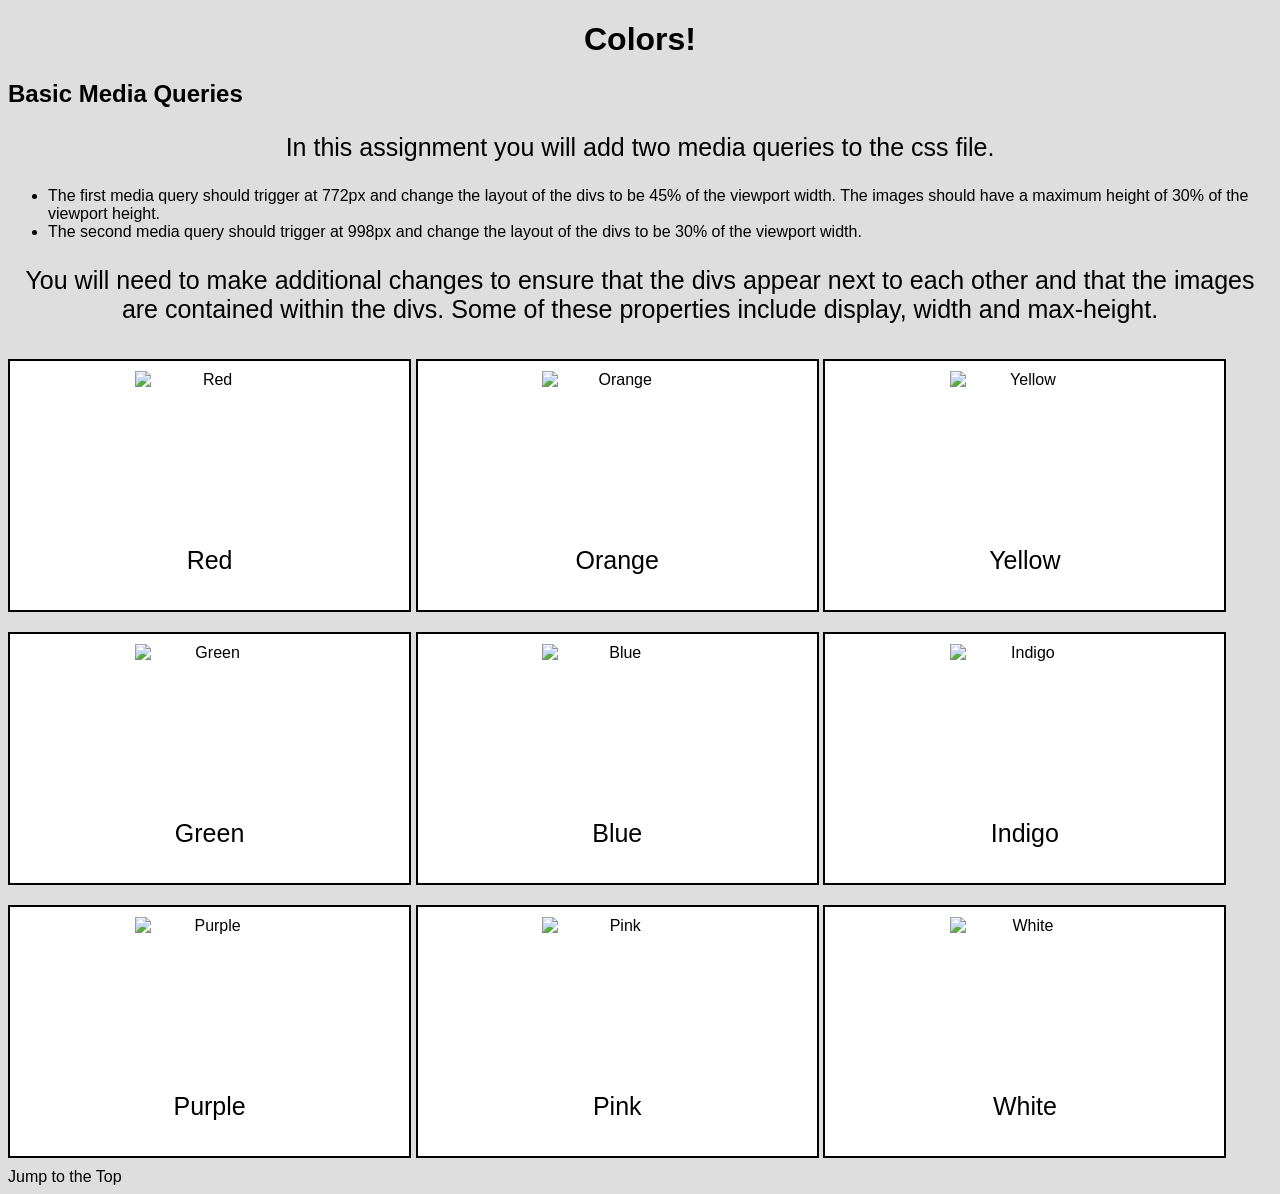
==== index.html @ 0a60a8ad "Add files via upload" ====
<!DOCTYPE html>
<html lang="en">

<head>
  <meta charset="UTF-8">
  <meta http-equiv="X-UA-Compatible" content="IE=edge">
  <meta name="viewport" content="width=device-width, initial-scale=1.0">
  <title>Colors</title>
  <link rel="stylesheet" href="style.css">
</head>

<body>
  <header>
    <h1 id="top">Colors!</h1>
  </header>

  <main>
    <h2>Basic Media Queries</h2>
    <p>In this assignment you will add two media queries to the css file.</p>
    <ul>
      <li>The first media query should trigger at 772px and change the layout of the divs to be 45% of the viewport width. The images should have a maximum height of 30% of the viewport height.</li>

      <li>The second media query should trigger at 998px and change the layout of the divs to be 30% of the viewport width.</li>
    </ul>
    <p>You will need to make additional changes to ensure that the divs appear next to each other and that the images are contained within the divs.  Some of these properties include display, width and max-height.</p>

    <div>
      <img src="images/Red.jpeg" alt="Red" width="200">
      <p class = "label">Red</p>
    </div>
    <div>
      <img src="images/Orange.png" alt="Orange" width="200">
      <p class = "label">Orange</p>
    </div>
    <div>
      <img src="images/Yellow.png" alt="Yellow" width="200">
      <p class = "label">Yellow</p>
    </div>
    <div>
      <img src="images/Green.png" alt="Green" width="200">
      <p class = "label">Green</p>
    </div>
    <div>
      <img src="images/Blue.png" alt="Blue" width="200">
      <p class = "label">Blue</p>
    </div>
    <div>
      <img src="images/Indigo.jpeg" alt="Indigo" width="200">
      <p class = "label">Indigo</p>
    </div>
    <div>
      <img src="images/Purple.png" alt="Purple" width="200">
      <p class = "label">Purple</p>
    </div>
    <div>
      <img src="images/Pink.jpeg" alt="Pink" width="200">
      <p class = "label">Pink</p>
    </div>
    <div>
      <img src="images/White.png" alt="White" width="200">
      <p class = "label">White</p>
    </div>
    </div>
  </main>

  <footer>
    <a href="#top">Jump to the Top</a>
  </footer>
</body>

</html>
---- style.css ----
body {
    background-color: #dedede;
}

h1 {
    text-align: center;
    font-family:Arial, sans-serif;
    font-size: 32px;
}

a {
    color: #000;
    text-decoration: none;
    font-family:Arial, sans-serif;
}

p {
   font-size: 25px;
   font-family:Arial, sans-serif;
}

img{
  width:100%;
}


p{
  text-align:center;
}

div img{
    width:150px;
    height: 150px;
    display:block;
    margin:auto;
}

div{
  display: inline-block;
  width: 24%;
  margin: 5px;
  padding: 2px;
}

body {
    background-color: #dedede;
    font-family: Arial, sans-serif;
}

div {
    display: block; 
    width: 90%;
    margin: 10px auto;
    padding: 10px;
    border: 2px solid #000;
    background-color: #fff;
    text-align: center;
}

img {
    width: 100%; 
    height: auto;
}

.label {
    display: none; 
}

@media screen and (min-width: 772px) {
    div {
        display: inline-block; 
        width: 45%;   
        vertical-align: top;
    }

    img {
        max-height: 30vh;      
        width: auto;    
    }
}

@media screen and (min-width: 998px) {
    div {
        width: 30%;        
    }

    .label {
        display: block;  
    }
}
























/* 
main {
    border: 5px #000 solid;
    margin: 10px;
}
 */
/* 

.container {
    display: grid;
    grid-template-columns: 1fr;
    justify-items: center;
}
 */
/* img{
    width: 200px;
    height: 200px;
    padding: 5px;
} */

/* .child {
    position: relative;
    display: inline-block;
    border: 5px black solid;
    margin: 5px;
    border-radius: 5px;
} */

/* 

.label {
    display: none;
    position: absolute;
    top: 40%;
    left: 40%;
} */
/* 
.button {
    display: inline-block;
    border: 2px solid #000;
    padding: 5px;
    border-radius: 25px;
}
 */
/* 
.button:hover {
    background-color:#fff;
} */

/* 
footer {
    display: flex;
    justify-content: center;
} */

/* 
header {
    border-radius: 5px;
    border: 5px #000 solid;
    margin: 10px;
} */

/* 
.label {
    display: none;
    position: absolute;
    top: 40%;
    left: 40%;
} */
/* 
.child:hover .label {
    display: block;
} */
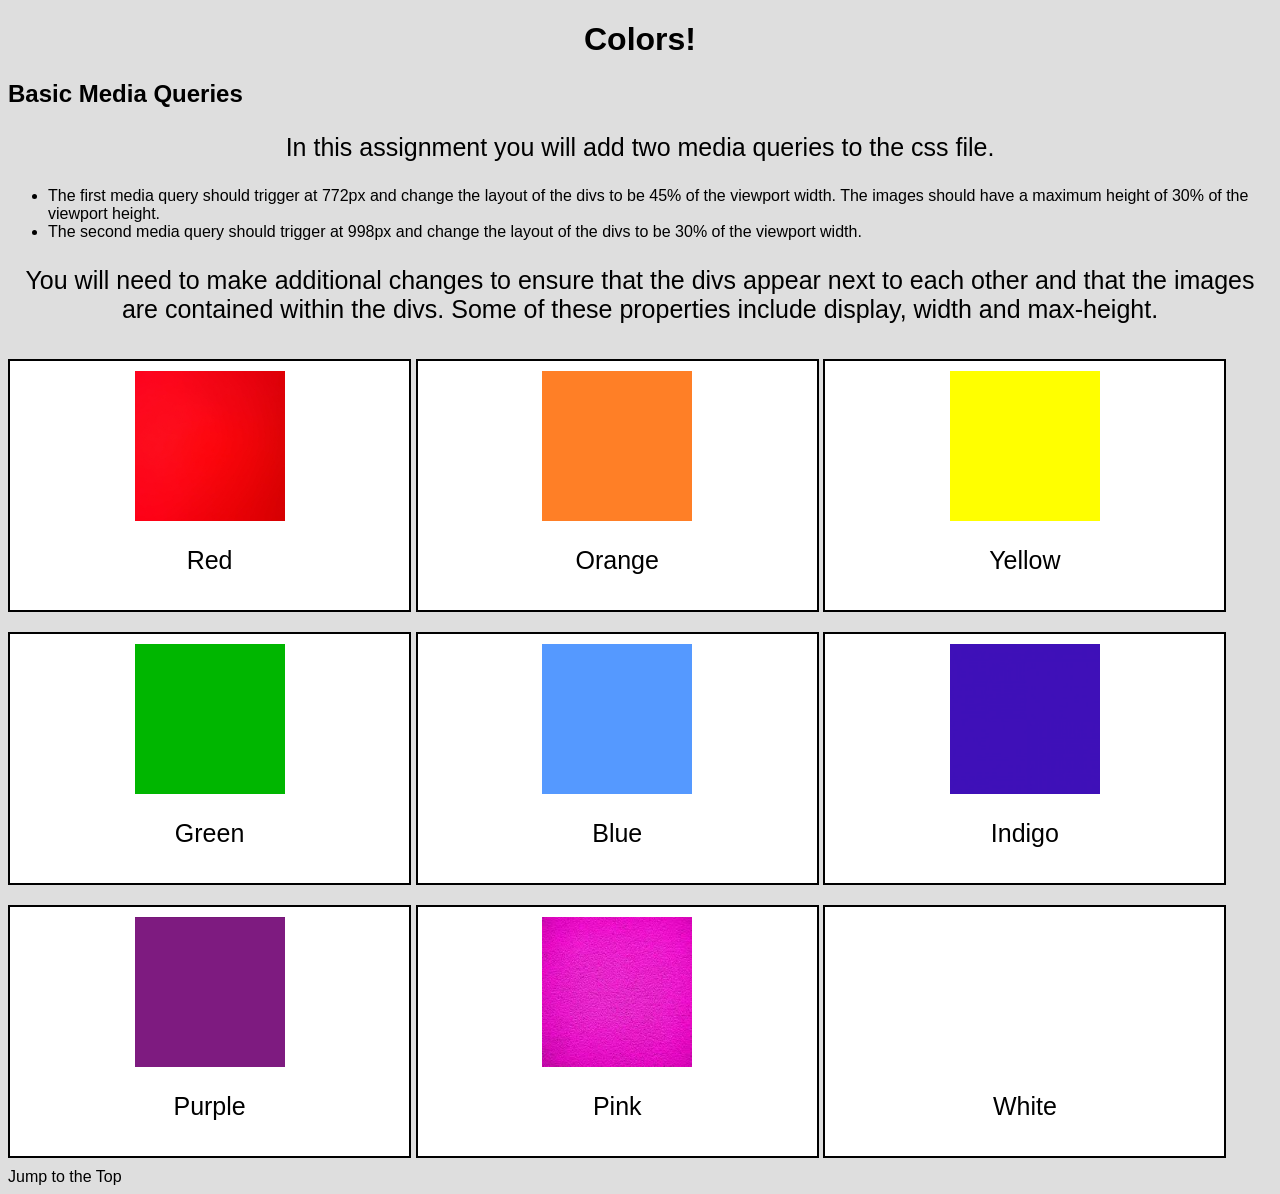
==== commit 06ba38dd: "Add files via upload" ====
--- a/index.html
+++ b/index.html
@@ -25,39 +25,39 @@
     <p>You will need to make additional changes to ensure that the divs appear next to each other and that the images are contained within the divs.  Some of these properties include display, width and max-height.</p>
 
     <div>
-      <img src="images/Red.jpeg" alt="Red" width="200">
+      <img src="Red.jpeg" alt="Red" width="200">
       <p class = "label">Red</p>
     </div>
     <div>
-      <img src="images/Orange.png" alt="Orange" width="200">
+      <img src="Orange.png" alt="Orange" width="200">
       <p class = "label">Orange</p>
     </div>
     <div>
-      <img src="images/Yellow.png" alt="Yellow" width="200">
+      <img src="Yellow.png" alt="Yellow" width="200">
       <p class = "label">Yellow</p>
     </div>
     <div>
-      <img src="images/Green.png" alt="Green" width="200">
+      <img src="Green.png" alt="Green" width="200">
       <p class = "label">Green</p>
     </div>
     <div>
-      <img src="images/Blue.png" alt="Blue" width="200">
+      <img src="Blue.png" alt="Blue" width="200">
       <p class = "label">Blue</p>
     </div>
     <div>
-      <img src="images/Indigo.jpeg" alt="Indigo" width="200">
+      <img src="Indigo.jpeg" alt="Indigo" width="200">
       <p class = "label">Indigo</p>
     </div>
     <div>
-      <img src="images/Purple.png" alt="Purple" width="200">
+      <img src="Purple.png" alt="Purple" width="200">
       <p class = "label">Purple</p>
     </div>
     <div>
-      <img src="images/Pink.jpeg" alt="Pink" width="200">
+      <img src="Pink.jpeg" alt="Pink" width="200">
       <p class = "label">Pink</p>
     </div>
     <div>
-      <img src="images/White.png" alt="White" width="200">
+      <img src="White.png" alt="White" width="200">
       <p class = "label">White</p>
     </div>
     </div>
